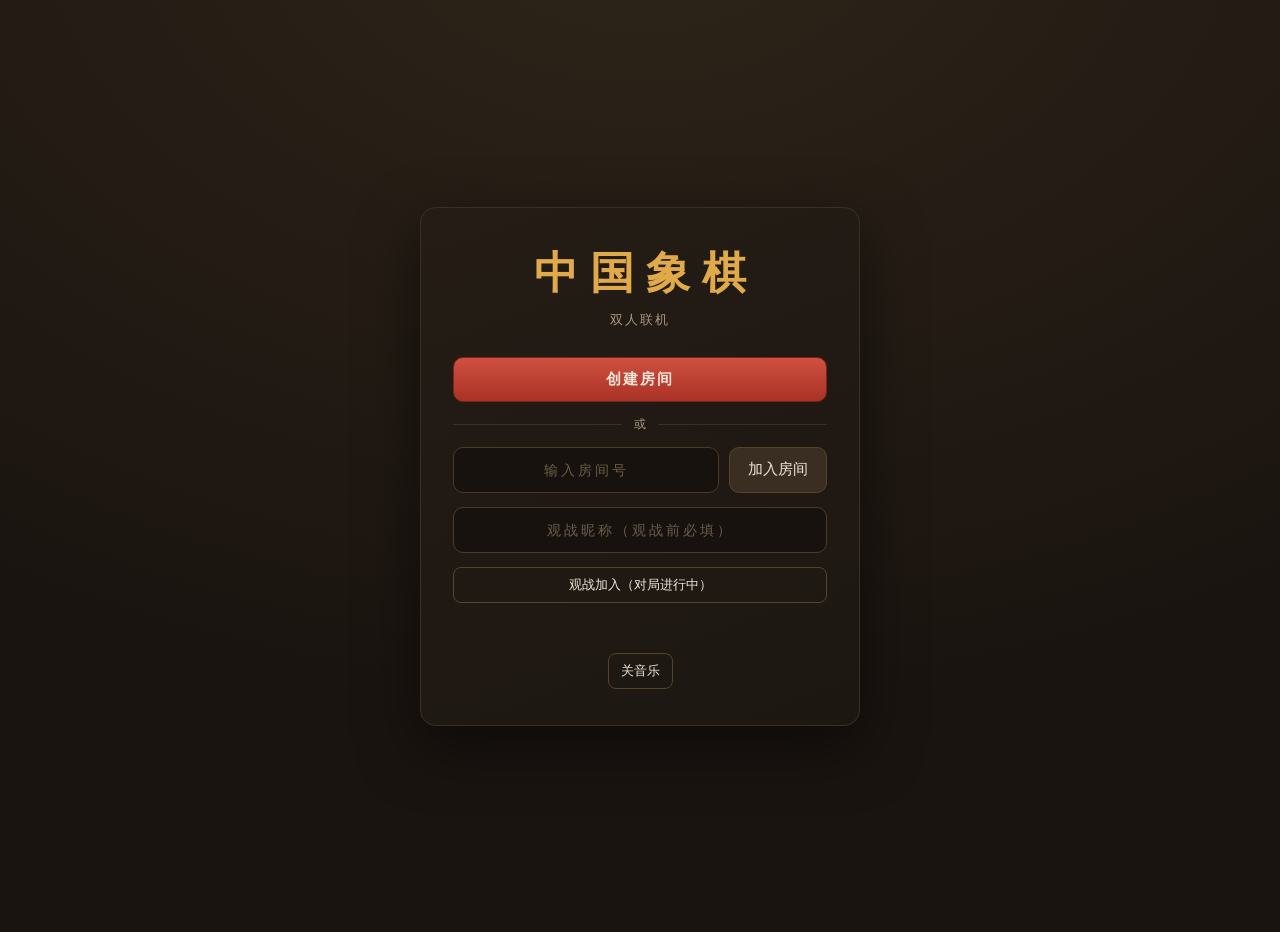
==== index.html @ 40401bee "Add files via upload" ====
<!DOCTYPE html>
<html lang="zh-CN">
<head>
<meta charset="UTF-8">
<meta name="viewport" content="width=device-width, initial-scale=1.0, user-scalable=no">
<title>中国象棋 · 双人联机</title>
<link rel="stylesheet" href="css/style.css">
</head>
<body>

<div id="app">

  <!-- 大厅 -->
  <section id="lobby">
    <div class="lobby-box">
      <h1>中国象棋</h1>
      <p class="sub">双人联机</p>

      <div class="lobby-actions">
        <button id="btnCreate" class="btn primary">创建房间</button>
        <div class="divider"><span>或</span></div>
        <div class="join-row">
          <input id="roomInput" type="text" maxlength="6" placeholder="输入房间号" autocomplete="off">
          <button id="btnJoin" class="btn">加入房间</button>
        </div>
        <div class="join-row">
          <input id="nickInput" type="text" maxlength="12" placeholder="观战昵称（观战前必填）" autocomplete="off">
        </div>
        <button id="btnWatch" class="btn small ghost">观战加入（对局进行中）</button>
      </div>

      <p id="lobbyStatus" class="status"></p>

      <div id="hostPanel" class="hidden">
        <p class="room-label">房间号（发给你的对手）</p>
        <div class="room-code-row">
          <span id="roomCode" class="room-code">------</span>
          <button id="btnCopy" class="btn small">复制</button>
        </div>
        <p class="waiting">等待对手加入…</p>
      </div>
      <div class="lobby-music"><button class="btn small ghost btnBgm">关音乐</button></div>
    </div>
  </section>

  <!-- 对局 -->
  <section id="game" class="hidden">
    <header class="topbar">
      <div class="top-left">
        <span id="roomTag" class="tag">房间 ------</span>
        <span id="connTag" class="tag">连接中…</span>
      </div>
      <div id="turnTag" class="turn-tag">红方走棋</div>
      <div class="top-right">
        <span id="sideTag" class="tag">红方</span>
      </div>
    </header>

    <div class="main">
      <div class="board-col">
        <div id="board" aria-label="棋盘">
          <svg id="boardSvg" xmlns="http://www.w3.org/2000/svg"></svg>
          <div id="marks"></div>
          <div id="pieces"></div>
        </div>


      </div>

      <aside class="panel">
        <div class="panel-block actions">
          <button id="btnUndo" class="btn small">悔棋</button>
          <button id="btnResign" class="btn small danger">认输</button>
          <button id="btnRestart" class="btn small">再来一局</button>
          <button id="btnLeave" class="btn small ghost">退出</button>
          <button class="btn small ghost btnBgm">关音乐</button>
        </div>
        <div id="chatLog" class="panel-block chatlog hidden"></div>
        <div class="panel-block chat">
          <input id="chatInput" type="text" maxlength="40" placeholder="发句话给对面…" autocomplete="off">
          <button id="btnSend" class="btn small primary">发送</button>
        </div>
        <div class="panel-block voice">
          <button id="btnVoice" class="btn">按住说话</button>
          <span id="voiceState"></span>
        </div>
      </aside>
    </div>

    <div id="banner" class="banner hidden"></div>
  </section>

  <!-- 弹窗 -->
  <div id="overlay" class="overlay hidden">
    <div class="modal">
      <h2 id="modalTitle"></h2>
      <p id="modalText"></p>
      <div id="modalBtns" class="modal-btns"></div>
    </div>
  </div>

</div>

<div id="toast" class="toast hidden"></div>

<script src="js/peerjs.min.js"></script>
<script src="js/mqttmini.js"></script>
<script src="js/rules.js"></script>
<script src="js/ui.js"></script>
<script src="js/net.js"></script>
<script src="js/main.js"></script>
</body>
</html>
---- css/style.css ----
:root {
  --bg: #1a1410;
  --bg2: #241c15;
  --wood: #e8c88a;
  --wood-dark: #d8b070;
  --line: #7a5a30;
  --red: #c0392b;
  --red-bright: #e74c3c;
  --black-piece: #2c2c2c;
  --text: #efe6d8;
  --muted: #a89880;
  --panel: #2b211a;
  --accent: #e0a94a;
}

* { box-sizing: border-box; }

html, body {
  margin: 0;
  padding: 0;
  min-height: 100%;
}

body {
  background: radial-gradient(1200px 800px at 50% -10%, #2e2419, var(--bg));
  color: var(--text);
  font-family: "PingFang SC", "Microsoft YaHei", "Noto Sans SC", sans-serif;
  -webkit-tap-highlight-color: transparent;
}

.hidden { display: none !important; }

#app { max-width: 1100px; margin: 0 auto; padding: 16px; }

/* ---------- 大厅 ---------- */
#lobby { min-height: 100vh; display: flex; align-items: center; justify-content: center; }

.lobby-box {
  width: min(440px, 100%);
  background: linear-gradient(160deg, var(--bg2), #1d1712);
  border: 1px solid #3b2f22;
  border-radius: 16px;
  padding: 36px 32px;
  text-align: center;
  box-shadow: 0 20px 60px rgba(0,0,0,.5);
}

.lobby-box h1 {
  margin: 0;
  font-size: 44px;
  letter-spacing: 12px;
  text-indent: 12px;
  color: var(--accent);
  font-family: "STKaiti", "KaiTi", serif;
}

.sub { color: var(--muted); margin: 8px 0 28px; font-size: 13px; letter-spacing: 2px; }

.lobby-actions { display: flex; flex-direction: column; gap: 14px; }
.lobby-music { display: flex; justify-content: center; margin-top: 12px; }

.btn {
  appearance: none;
  border: 1px solid #55432e;
  background: #3a2e22;
  color: var(--text);
  padding: 12px 18px;
  border-radius: 10px;
  font-size: 15px;
  cursor: pointer;
  transition: .15s;
  font-family: inherit;
}
.btn:hover { background: #4a3b2b; border-color: var(--accent); }
.btn:active { transform: translateY(1px); }
.btn:disabled { opacity: .45; cursor: not-allowed; }

.btn.primary {
  background: linear-gradient(180deg, #d0503f, #a93226);
  border-color: #7d241a;
  font-weight: 600;
  letter-spacing: 2px;
}
.btn.primary:hover { background: linear-gradient(180deg, #e05f4d, #b93a2d); }

.btn.small { padding: 8px 12px; font-size: 13px; border-radius: 8px; }
.btn.danger { background: #4a2620; border-color: #74342a; color: #f0b9b0; }
.btn.danger:hover { background: #5c2f27; border-color: var(--red-bright); }
.btn.ghost { background: transparent; }

.divider { display: flex; align-items: center; gap: 12px; color: var(--muted); font-size: 12px; }
.divider::before, .divider::after { content: ""; flex: 1; height: 1px; background: #3b2f22; }

.join-row { display: flex; gap: 10px; }
.join-row input {
  flex: 1;
  min-width: 0;
  background: #17120e;
  border: 1px solid #4a3a28;
  color: var(--accent);
  border-radius: 10px;
  padding: 12px 14px;
  font-size: 18px;
  letter-spacing: 6px;
  text-transform: uppercase;
  text-align: center;
  font-family: "Consolas", monospace;
}
.join-row input:focus { outline: none; border-color: var(--accent); }
.join-row input::placeholder { color: #6b5c48; letter-spacing: 3px; font-size: 14px; }

.status { min-height: 20px; color: var(--accent); font-size: 14px; margin: 18px 0 0; }
.status.error { color: var(--red-bright); }

#hostPanel { margin-top: 18px; padding-top: 18px; border-top: 1px dashed #3b2f22; }
.room-label { color: var(--muted); font-size: 12px; margin: 0 0 8px; }
.room-code-row { display: flex; align-items: center; justify-content: center; gap: 12px; }
.room-code {
  font-family: "Consolas", monospace;
  font-size: 34px;
  letter-spacing: 8px;
  color: var(--accent);
  background: #17120e;
  border: 1px solid #4a3a28;
  padding: 8px 14px;
  border-radius: 10px;
}
.waiting { color: var(--muted); font-size: 13px; margin: 14px 0 0; animation: blink 1.4s infinite; }
@keyframes blink { 0%,100% { opacity: .35 } 50% { opacity: 1 } }

/* ---------- 对局 ---------- */
#game { display: flex; flex-direction: column; min-height: 100vh; padding-bottom: 20px; }

.topbar {
  display: flex;
  align-items: center;
  justify-content: space-between;
  gap: 10px;
  padding: 10px 4px;
  flex-wrap: wrap;
}
.top-left, .top-right { display: flex; gap: 8px; flex-wrap: wrap; }

.tag {
  background: var(--panel);
  border: 1px solid #453529;
  color: var(--muted);
  font-size: 12px;
  padding: 5px 10px;
  border-radius: 999px;
}
.tag.on { color: #9fd39f; border-color: #3f5b3f; }
.tag.off { color: #e79a90; border-color: #6b3a32; }

.turn-tag {
  font-size: 16px;
  font-weight: 600;
  letter-spacing: 2px;
  padding: 6px 18px;
  border-radius: 999px;
  background: var(--panel);
  border: 1px solid #453529;
}
.turn-tag.red { color: var(--red-bright); border-color: #74342a; }
.turn-tag.black { color: #d8d8d8; }
.turn-tag.over { color: var(--accent); border-color: var(--accent); }

.main { display: flex; gap: 20px; align-items: flex-start; justify-content: center; flex: 1; }

.board-col { flex: 0 1 auto; display: flex; flex-direction: column; align-items: center; }

#board {
  position: relative;
  width: min(560px, calc(100vw - 40px), calc((100vh - 200px) * 10 / 11));
  aspect-ratio: 10 / 11;
  background:
    repeating-linear-gradient(97deg, rgba(110,75,30,.10) 0 2px, rgba(255,255,255,.035) 2px 5px, transparent 5px 15px),
    radial-gradient(120% 90% at 30% 10%, #f2d9a6, var(--wood) 55%, var(--wood-dark));
  border-radius: 10px;
  box-shadow:
    0 0 0 9px #5b4426,
    0 0 0 12px #33250f,
    0 0 0 13px rgba(255,220,150,.18),
    0 22px 50px rgba(0,0,0,.6),
    inset 0 0 40px rgba(90,60,25,.35);
  overflow: hidden;
  touch-action: manipulation;
  user-select: none;
}
#board.flash::after {
  content: '';
  position: absolute;
  inset: 0;
  background: radial-gradient(circle at 50% 50%, rgba(231,76,60,.35), rgba(231,76,60,.08) 60%, transparent 75%);
  animation: flashOut .9s ease-out forwards;
  pointer-events: none;
  z-index: 9;
}
@keyframes flashOut { from { opacity: 1; } to { opacity: 0; } }

#boardSvg { position: absolute; inset: 0; width: 100%; height: 100%; pointer-events: none; }

#pieces, #marks { position: absolute; inset: 0; }

.piece {
  position: absolute;
  width: 8.6%;
  aspect-ratio: 1;
  transform: translate(-50%, -50%);
  border-radius: 50%;
  display: flex;
  align-items: center;
  justify-content: center;
  font-family: "STKaiti", "KaiTi", "SimSun", serif;
  font-weight: 700;
  cursor: pointer;
  transition: left .18s ease, top .18s ease, transform .15s ease;
  z-index: 3;
  pointer-events: none;
  background: radial-gradient(circle at 35% 26%, #fff8e7, #f3ddb4 58%, #dcc08a 100%);
  box-shadow:
    0 5px 9px rgba(0,0,0,.55),
    inset 0 2px 4px rgba(255,255,255,.95),
    inset 0 -5px 7px rgba(150,105,55,.45);
  text-shadow: 0 1px 0 rgba(255,255,255,.7);
}

/* 状态环/光晕画在伪元素上（边框+渐变）。
   iOS Safari 会把零模糊的 box-shadow 扩散环 (0 0 0 Npx) 渲染成方框，
   棋子四周出现黑色正方形，故棋子不再使用带 spread 的 box-shadow。 */
.piece::before, .piece::after {
  content: '';
  position: absolute;
  border-radius: 50%;
  pointer-events: none;
}
.piece::after {
  inset: -3px;
  border: 3px solid transparent;
  transition: border-color .15s ease;
}
.piece::before {
  inset: -7px;
  border: 4px solid transparent;
  background:
    radial-gradient(closest-side, transparent 78%, rgba(0, 0, 0, .42) 90%, transparent 100%),
    radial-gradient(closest-side, transparent 76%, var(--piece-glow, transparent) 88%, transparent 100%);
}

.piece.r { border: 2px solid var(--red); color: var(--red); }
.piece.b { border: 2px solid #2f3733; color: var(--black-piece); }
.piece.sel {
  z-index: 5;
  transform: translate(-50%, -50%) scale(1.1);
  --piece-glow: rgba(245, 195, 86, .6);
}
.piece.sel::after { border-color: var(--accent); }
.piece.moving { animation: hop .3s ease-out; }
@keyframes hop {
  0%   { transform: translate(-50%, -50%) scale(1); }
  40%  { transform: translate(-50%, -50%) scale(1.22) translateY(-7%); }
  100% { transform: translate(-50%, -50%) scale(1); }
}
.piece.dying {
  animation: die .3s ease-in forwards;
  pointer-events: none;
  z-index: 6;
}
@keyframes die {
  to { transform: translate(-50%, -50%) scale(.15) rotate(40deg); opacity: 0; }
}
.piece.check::after {
  border-color: var(--red-bright);
  animation: checkPulse .9s ease-in-out infinite;
}
@keyframes checkPulse {
  0%, 100% { transform: scale(1); }
  50% { transform: scale(1.22); }
}

/* 无根被攻：我方=红环(危险)，对方=绿环(可白吃)
   用伪元素边框而非 box-shadow —— outline 不随圆角、扩散环在 iOS Safari 上会变方框 */
.piece.danger {
  --piece-glow: rgba(255, 59, 48, .55);
}
.piece.danger::after {
  border-color: #ff3b30;
  animation: dangPulse 1.2s ease-in-out infinite;
}
@keyframes dangPulse {
  0%, 100% { transform: scale(1); }
  50% { transform: scale(1.16); }
}
.piece.prey {
  --piece-glow: rgba(46, 204, 113, .55);
}
.piece.prey::after { border-color: #2ecc71; }

/* 选中(金环) + 无根(红/绿环) 同时存在时合并显示 */
.piece.sel.danger {
  --piece-glow: rgba(255, 59, 48, .5);
}
.piece.sel.danger::after {
  border-color: var(--accent);
  animation: none;
}
.piece.sel.danger::before { border-color: #ff3b30; }
.piece.sel.prey {
  --piece-glow: rgba(46, 204, 113, .5);
}
.piece.sel.prey::after {
  border-color: var(--accent);
  animation: none;
}
.piece.sel.prey::before { border-color: #2ecc71; }

.mark {
  position: absolute;
  transform: translate(-50%, -50%);
  pointer-events: none;
  z-index: 4;
}

.mark.square {
  width: 9.2%;
  aspect-ratio: 1;
  border: 3px solid rgba(200, 50, 40, .75);
  border-radius: 6px;
  background: transparent;
}
.mark.last {
  width: 8.6%;
  aspect-ratio: 1;
  border-radius: 50%;
  background: rgba(224, 169, 74, .3);
  border: 2px dashed rgba(150, 105, 30, .85);
}
/* 吃子爆裂光效 */
.mark.burst {
  width: 8.6%;
  aspect-ratio: 1;
  border-radius: 50%;
  background: radial-gradient(circle, rgba(255,238,180,.95), rgba(255,150,50,.55) 55%, transparent 72%);
  animation: burst .45s ease-out forwards;
}
@keyframes burst {
  from { transform: translate(-50%,-50%) scale(.35); opacity: 1; }
  to   { transform: translate(-50%,-50%) scale(1.8); opacity: 0; }
}

/* 将军书法特效 */
.check-fx {
  position: absolute;
  inset: 0;
  display: flex;
  align-items: center;
  justify-content: center;
  pointer-events: none;
  z-index: 10;
}
.check-fx span {
  font-family: "STKaiti", "KaiTi", "SimSun", serif;
  font-size: 4.6em;
  font-weight: 900;
  letter-spacing: .12em;
  color: #c3271b;
  -webkit-text-stroke: 1px #7e1a10;
  text-shadow: 0 0 22px rgba(231,76,60,.75), 0 4px 10px rgba(0,0,0,.5);
  animation: checkZoom .95s ease forwards;
}
@keyframes checkZoom {
  0%   { transform: scale(.35); opacity: 0; }
  22%  { transform: scale(1.18); opacity: 1; }
  70%  { transform: scale(1.05); opacity: 1; }
  100% { transform: scale(1.35); opacity: 0; }
}
/* 绝杀结算大字（金色） */
.check-fx span {
  white-space: nowrap;
}
.check-fx.finish span {
  color: #ffcf4d;
  -webkit-text-stroke: 1px #8a5a00;
  text-shadow: 0 0 26px rgba(255,196,60,.85), 0 4px 12px rgba(0,0,0,.6);
  animation: finishZoom 1.5s ease forwards;
}
.check-fx.finish.long span {
  font-size: 3.4em;
}
@keyframes finishZoom {
  0%   { transform: scale(.3) rotate(-6deg); opacity: 0; }
  18%  { transform: scale(1.22) rotate(2deg); opacity: 1; }
  75%  { transform: scale(1.06) rotate(0deg); opacity: 1; }
  100% { transform: scale(1.4); opacity: 0; }
}

/* ---------- 侧面板 ---------- */
.panel {
  width: 250px;
  display: flex;
  flex-direction: column;
  gap: 12px;
  min-height: 420px;
  max-height: min(560px, calc(100vh - 160px));
}

.panel-block {
  background: var(--panel);
  border: 1px solid #453529;
  border-radius: 12px;
  padding: 12px 14px;
}

.actions { display: flex; flex-wrap: wrap; gap: 8px; }

/* 聊天打字框 */
.chat { display: flex; gap: 8px; align-items: center; }
.chat input {
  flex: 1;
  min-width: 0;
  background: #17120e;
  border: 1px solid #4a3a28;
  color: var(--accent);
  border-radius: 10px;
  padding: 9px 10px;
  font-size: 14px;
}
.chat input:focus { outline: none; border-color: var(--accent); }
.chat input::placeholder { color: #6b5c48; letter-spacing: 1px; font-size: 13px; }
.chat .btn { flex-shrink: 0; }

/* 按住说话（语音消息）：占满整行的长按钮，状态行只在录音/发送时出现 */
.voice { display: flex; flex-direction: column; gap: 6px; }
.voice .btn { width: 100%; }
.voice span { color: var(--muted); font-size: 13px; text-align: center; }
.voice span:empty { display: none; }
.voice .btn:disabled { opacity: .45; cursor: default; }
#btnVoice {
  touch-action: none;
  user-select: none;
  -webkit-user-select: none;
  -webkit-touch-callout: none;
}
#btnVoice.rec {
  background: var(--red-bright);
  border-color: var(--red-bright);
  color: #fff;
}

/* 聊天记录（文字 + 语音消息） */
.chatlog {
  display: flex;
  flex-direction: column;
  gap: 6px;
  max-height: 180px;
  overflow-y: auto;
}
.msg {
  display: flex;
  gap: 6px;
  align-items: baseline;
  font-size: 13px;
  line-height: 1.5;
  word-break: break-all;
}
.msg .from { color: var(--muted); flex-shrink: 0; }
.msg .txt { color: var(--accent); }
.ts { margin-left: auto; color: #6b5c48; font-size: 11px; flex-shrink: 0; }

.vmsg {
  display: flex;
  gap: 10px;
  align-items: center;
  background: var(--panel);
  border: 1px solid #453529;
  border-radius: 12px;
  padding: 8px 12px;
}
.vmsg-play {
  width: 34px;
  height: 34px;
  border: none;
  border-radius: 50%;
  background: var(--accent);
  color: #17120e;
  font-size: 14px;
  cursor: pointer;
}
.vmsg-dur { color: var(--muted); font-size: 13px; }
.vmsg-st { color: var(--red-bright); font-size: 12px; }

.banner {
  position: fixed;
  left: 50%;
  bottom: 24px;
  transform: translateX(-50%);
  background: #4a2620;
  border: 1px solid var(--red-bright);
  color: #ffd9d3;
  padding: 10px 20px;
  border-radius: 10px;
  font-size: 14px;
  z-index: 50;
  box-shadow: 0 8px 24px rgba(0,0,0,.5);
}

/* ---------- 弹窗 / 提示 ---------- */
.overlay {
  position: fixed;
  inset: 0;
  background: rgba(10, 7, 5, .72);
  display: flex;
  align-items: center;
  justify-content: center;
  z-index: 100;
  backdrop-filter: blur(3px);
}

.modal {
  width: min(380px, calc(100vw - 40px));
  background: linear-gradient(160deg, var(--bg2), #1d1712);
  border: 1px solid #4a3a28;
  border-radius: 16px;
  padding: 26px 24px;
  text-align: center;
  box-shadow: 0 24px 70px rgba(0,0,0,.6);
  animation: pop .18s ease;
}
@keyframes pop { from { transform: scale(.94); opacity: 0 } to { transform: scale(1); opacity: 1 } }

.modal h2 { margin: 0 0 10px; font-size: 22px; color: var(--accent); letter-spacing: 2px; }
.modal p { margin: 0 0 20px; color: var(--text); font-size: 15px; line-height: 1.6; white-space: pre-line; }
.modal-btns { display: flex; gap: 10px; justify-content: center; flex-wrap: wrap; }
.modal-btns .btn { min-width: 110px; }

.toast {
  position: fixed;
  top: 24px;
  left: 50%;
  transform: translateX(-50%);
  background: rgba(20, 15, 10, .95);
  border: 1px solid var(--accent);
  color: var(--accent);
  padding: 10px 22px;
  border-radius: 999px;
  font-size: 14px;
  z-index: 200;
  box-shadow: 0 8px 24px rgba(0,0,0,.5);
}

/* ---------- 响应式 ---------- */
@media (max-width: 860px) {
  .main { flex-direction: column; align-items: center; }
  .panel { width: min(560px, calc(100vw - 40px)); max-height: none; min-height: 0; }
  #board { width: min(560px, calc(100vw - 32px)); }
}
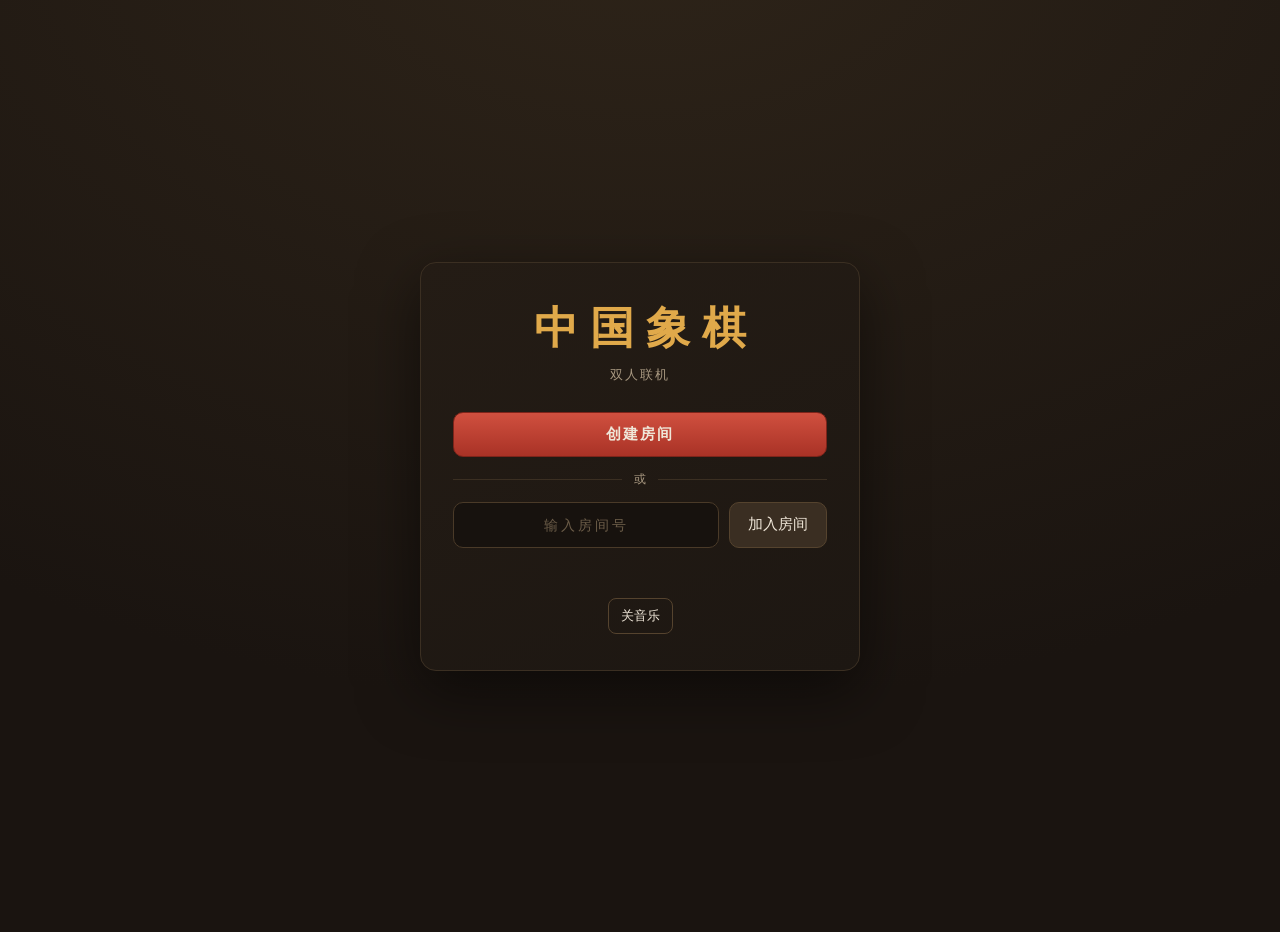
==== commit 1278bb5a: "Add files via upload" ====
--- a/index.html
+++ b/index.html
@@ -23,10 +23,13 @@
           <input id="roomInput" type="text" maxlength="6" placeholder="输入房间号" autocomplete="off">
           <button id="btnJoin" class="btn">加入房间</button>
         </div>
-        <div class="join-row">
-          <input id="nickInput" type="text" maxlength="12" placeholder="观战昵称（观战前必填）" autocomplete="off">
+        <div class="join-row hidden" id="roleRow">
+          <button id="btnAsPlayer" class="btn">加入对战</button>
+          <button id="btnAsWatch" class="btn ghost">观战</button>
         </div>
-        <button id="btnWatch" class="btn small ghost">观战加入（对局进行中）</button>
+        <div class="join-row hidden" id="nickRow">
+          <input id="nickInput" type="text" maxlength="12" placeholder="观战昵称（进房前必填）" autocomplete="off">
+        </div>
       </div>
 
       <p id="lobbyStatus" class="status"></p>
--- a/css/style.css
+++ b/css/style.css
@@ -465,6 +465,8 @@
 }
 .msg .from { color: var(--muted); flex-shrink: 0; }
 .msg .txt { color: var(--accent); }
+.msg.sys { justify-content: center; }
+.msg.sys .sys { color: var(--muted); font-size: 12px; }
 .ts { margin-left: auto; color: #6b5c48; font-size: 11px; flex-shrink: 0; }
 
 .vmsg {
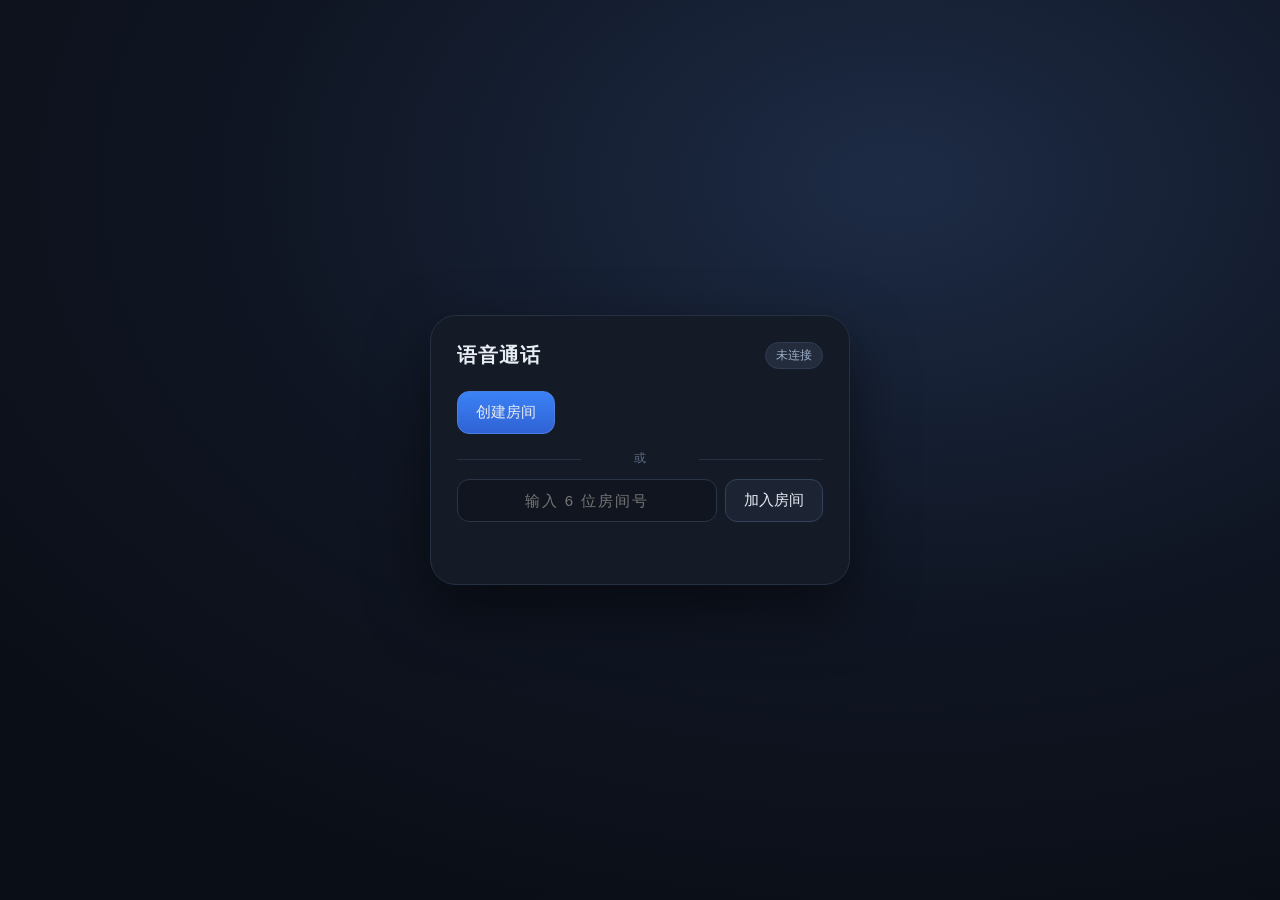
==== commit 7db368bd: "Add files via upload" ====
--- a/index.html
+++ b/index.html
@@ -3,114 +3,96 @@
 <head>
 <meta charset="UTF-8">
 <meta name="viewport" content="width=device-width, initial-scale=1.0, user-scalable=no">
-<title>中国象棋 · 双人联机</title>
+<title>语音通话</title>
 <link rel="stylesheet" href="css/style.css">
 </head>
 <body>
 
-<div id="app">
+<div class="phone">
+  <header>
+    <h1>语音通话</h1>
+    <span id="linkTag" class="tag">未连接</span>
+  </header>
 
-  <!-- 大厅 -->
-  <section id="lobby">
-    <div class="lobby-box">
-      <h1>中国象棋</h1>
-      <p class="sub">双人联机</p>
+  <!-- 大厅：创建/加入房间 -->
+  <section id="lobbyCard">
+    <button id="btnCreate" class="btn primary">创建房间</button>
+    <div class="divider"><span>或</span></div>
+    <div class="join-row">
+      <input id="roomInput" type="text" maxlength="6" placeholder="输入 6 位房间号" autocomplete="off">
+      <button id="btnJoin" class="btn">加入房间</button>
+    </div>
 
-      <div class="lobby-actions">
-        <button id="btnCreate" class="btn primary">创建房间</button>
-        <div class="divider"><span>或</span></div>
-        <div class="join-row">
-          <input id="roomInput" type="text" maxlength="6" placeholder="输入房间号" autocomplete="off">
-          <button id="btnJoin" class="btn">加入房间</button>
-        </div>
-        <div class="join-row hidden" id="roleRow">
-          <button id="btnAsPlayer" class="btn">加入对战</button>
-          <button id="btnAsWatch" class="btn ghost">观战</button>
-        </div>
-        <div class="join-row hidden" id="nickRow">
-          <input id="nickInput" type="text" maxlength="12" placeholder="观战昵称（进房前必填）" autocomplete="off">
-        </div>
+    <div id="hostPanel" class="hidden">
+      <p class="label">房间号（发给对方）</p>
+      <div class="code-row">
+        <span id="roomCode" class="room-code">------</span>
+        <button id="btnCopy" class="btn small">复制</button>
       </div>
+      <p class="waiting">等待对方加入…</p>
+    </div>
 
-      <p id="lobbyStatus" class="status"></p>
-
-      <div id="hostPanel" class="hidden">
-        <p class="room-label">房间号（发给你的对手）</p>
-        <div class="room-code-row">
-          <span id="roomCode" class="room-code">------</span>
-          <button id="btnCopy" class="btn small">复制</button>
-        </div>
-        <p class="waiting">等待对手加入…</p>
-      </div>
-      <div class="lobby-music"><button class="btn small ghost btnBgm">关音乐</button></div>
-    </div>
+    <p id="status" class="status"></p>
   </section>
 
-  <!-- 对局 -->
-  <section id="game" class="hidden">
-    <header class="topbar">
-      <div class="top-left">
-        <span id="roomTag" class="tag">房间 ------</span>
-        <span id="connTag" class="tag">连接中…</span>
+  <!-- 对方 / 拨打 -->
+  <section id="peerCard" class="hidden">
+    <div class="peer-row">
+      <div class="avatar" aria-hidden="true"><span></span></div>
+      <div class="peer-info">
+        <div id="peerState">对方未加入</div>
+        <div id="netHint" class="hint">连接建立中…</div>
       </div>
-      <div id="turnTag" class="turn-tag">红方走棋</div>
-      <div class="top-right">
-        <span id="sideTag" class="tag">红方</span>
-      </div>
-    </header>
-
-    <div class="main">
-      <div class="board-col">
-        <div id="board" aria-label="棋盘">
-          <svg id="boardSvg" xmlns="http://www.w3.org/2000/svg"></svg>
-          <div id="marks"></div>
-          <div id="pieces"></div>
-        </div>
-
-
-      </div>
-
-      <aside class="panel">
-        <div class="panel-block actions">
-          <button id="btnUndo" class="btn small">悔棋</button>
-          <button id="btnResign" class="btn small danger">认输</button>
-          <button id="btnRestart" class="btn small">再来一局</button>
-          <button id="btnLeave" class="btn small ghost">退出</button>
-          <button class="btn small ghost btnBgm">关音乐</button>
-        </div>
-        <div id="chatLog" class="panel-block chatlog hidden"></div>
-        <div class="panel-block chat">
-          <input id="chatInput" type="text" maxlength="40" placeholder="发句话给对面…" autocomplete="off">
-          <button id="btnSend" class="btn small primary">发送</button>
-        </div>
-        <div class="panel-block voice">
-          <button id="btnVoice" class="btn">按住说话</button>
-          <span id="voiceState"></span>
-        </div>
-      </aside>
     </div>
-
-    <div id="banner" class="banner hidden"></div>
+    <button id="btnCall" class="btn primary big" disabled>拨打</button>
   </section>
 
-  <!-- 弹窗 -->
-  <div id="overlay" class="overlay hidden">
-    <div class="modal">
-      <h2 id="modalTitle"></h2>
-      <p id="modalText"></p>
-      <div id="modalBtns" class="modal-btns"></div>
+  <!-- 通话中 -->
+  <section id="callCard" class="hidden">
+    <div id="callTimer" class="timer">00:00</div>
+    <div id="callPeer" class="hint">通话中</div>
+    <div class="btn-row">
+      <button id="btnMute" class="btn">静音</button>
+      <button id="btnHangup" class="btn danger">挂断</button>
+    </div>
+    <div id="callStats" class="stats"></div>
+  </section>
+
+  <!-- 来电 -->
+  <div id="incoming" class="overlay hidden">
+    <div class="ov-card">
+      <p class="ov-title">来电…</p>
+      <p class="hint" id="incomingPeer">对方邀请通话</p>
+      <div class="btn-row">
+        <button id="btnAnswer" class="btn primary">接听</button>
+        <button id="btnReject" class="btn danger">拒绝</button>
+      </div>
     </div>
   </div>
 
+  <!-- 拨号中 -->
+  <div id="dialing" class="overlay hidden">
+    <div class="ov-card">
+      <p class="ov-title">正在呼叫…</p>
+      <p class="hint">等待对方接听</p>
+      <div class="btn-row">
+        <button id="btnCancelCall" class="btn danger">取消</button>
+      </div>
+    </div>
+  </div>
+
+  <div id="banner" class="banner hidden"></div>
+  <div id="toast" class="toast hidden"></div>
 </div>
 
-<div id="toast" class="toast hidden"></div>
-
-<script src="js/peerjs.min.js"></script>
+<script>
+/* 测试钩子：?deadrtc=1 时先注入「P2P 全灭」桩，迫使走 broker 中继 */
+if (/[?&]deadrtc=1/.test(location.search)) {
+  document.write('<script src="js/deadrtc.js"><\/script>');
+}
+</script>
 <script src="js/mqttmini.js"></script>
-<script src="js/rules.js"></script>
-<script src="js/ui.js"></script>
 <script src="js/net.js"></script>
-<script src="js/main.js"></script>
+<script src="js/voice.js"></script>
 </body>
 </html>
--- a/css/style.css
+++ b/css/style.css
@@ -1,558 +1,106 @@
-:root {
-  --bg: #1a1410;
-  --bg2: #241c15;
-  --wood: #e8c88a;
-  --wood-dark: #d8b070;
-  --line: #7a5a30;
-  --red: #c0392b;
-  --red-bright: #e74c3c;
-  --black-piece: #2c2c2c;
-  --text: #efe6d8;
-  --muted: #a89880;
-  --panel: #2b211a;
-  --accent: #e0a94a;
+* { box-sizing: border-box; margin: 0; padding: 0; }
+html, body { height: 100%; }
+body {
+  font-family: "PingFang SC", "Microsoft YaHei", system-ui, sans-serif;
+  background: radial-gradient(1200px 800px at 70% 20%, #1d2b45 0%, #0f1522 55%, #0a0e16 100%);
+  color: #e8ecf3;
+  display: flex; align-items: center; justify-content: center;
+  min-height: 100%;
+}
+.phone {
+  position: relative;
+  width: min(420px, 94vw);
+  background: #141a26;
+  border: 1px solid #263043;
+  border-radius: 26px;
+  padding: 26px 26px 30px;
+  box-shadow: 0 24px 60px rgba(0, 0, 0, .5);
+}
+header { display: flex; align-items: center; justify-content: space-between; margin-bottom: 22px; }
+h1 { font-size: 20px; font-weight: 600; letter-spacing: 1px; }
+.tag {
+  font-size: 12px; padding: 4px 10px; border-radius: 999px;
+  background: #232c3d; color: #9fb0c8; border: 1px solid #303c53;
+}
+.tag.on { color: #7fe0a8; border-color: #2f6b4a; background: #173226; }
+.tag.relay { color: #f2c14e; border-color: #6b5a2f; background: #322a17; }
+.tag.off { color: #ff8f8f; border-color: #6b2f2f; background: #321717; }
+
+.hidden { display: none !important; }
+.status { margin-top: 14px; font-size: 13px; color: #9fb0c8; min-height: 18px; text-align: center; }
+.status.err { color: #ff8f8f; }
+.hint { font-size: 12px; color: #7e8da6; margin-top: 2px; }
+.label { font-size: 12px; color: #7e8da6; margin-top: 18px; }
+.waiting { font-size: 13px; color: #9fb0c8; text-align: center; margin-top: 10px; animation: blink 1.6s infinite; }
+@keyframes blink { 50% { opacity: .35; } }
+
+.btn {
+  appearance: none; border: 1px solid #34415a; background: #1c2434; color: #e8ecf3;
+  font-size: 15px; padding: 11px 18px; border-radius: 12px; cursor: pointer;
+  transition: filter .12s, transform .05s;
+}
+.btn:hover { filter: brightness(1.15); }
+.btn:active { transform: scale(.98); }
+.btn:disabled { opacity: .4; cursor: not-allowed; filter: none; }
+.btn.primary { background: linear-gradient(180deg, #3b82f6, #2f62d4); border-color: #4a7fe0; }
+.btn.danger { background: linear-gradient(180deg, #e05252, #c23a3a); border-color: #e06a6a; }
+.btn.small { font-size: 13px; padding: 7px 12px; border-radius: 9px; }
+.btn.big { width: 100%; font-size: 17px; padding: 14px; border-radius: 14px; margin-top: 18px; }
+.btn-row { display: flex; gap: 12px; justify-content: center; margin-top: 16px; }
+.btn-row .btn { flex: 1; max-width: 150px; }
+
+.divider { text-align: center; margin: 16px 0 12px; position: relative; color: #5d6c85; font-size: 12px; }
+.divider::before, .divider::after {
+  content: ""; position: absolute; top: 50%; width: 34%; height: 1px; background: #263043;
+}
+.divider::before { left: 0; } .divider::after { right: 0; }
+
+.join-row { display: flex; gap: 8px; }
+.join-row input {
+  flex: 1; min-width: 0; background: #10151f; border: 1px solid #2a3548; color: #e8ecf3;
+  border-radius: 12px; padding: 11px 14px; font-size: 15px; letter-spacing: 2px; text-align: center;
+}
+.join-row input:focus { outline: none; border-color: #3b82f6; }
+
+.code-row { display: flex; align-items: center; gap: 10px; margin-top: 6px; }
+.room-code {
+  flex: 1; text-align: center; font-size: 30px; letter-spacing: 8px; font-weight: 700;
+  background: #10151f; border: 1px dashed #34415a; border-radius: 12px; padding: 12px 0;
+  color: #f2c14e; font-family: "SF Mono", Consolas, monospace;
 }
 
-* { box-sizing: border-box; }
+.peer-row { display: flex; align-items: center; gap: 14px; padding: 6px 2px; }
+.avatar {
+  width: 52px; height: 52px; border-radius: 50%; flex: none;
+  background: linear-gradient(135deg, #2b3856, #1b2434);
+  border: 1px solid #34415a; display: flex; align-items: center; justify-content: center;
+}
+.avatar span { width: 18px; height: 18px; border-radius: 50%; background: #56688a; }
+.avatar.live span { background: #7fe0a8; box-shadow: 0 0 10px rgba(127, 224, 168, .8); }
+.peer-info { flex: 1; }
+#peerState { font-size: 16px; font-weight: 600; }
 
-html, body {
-  margin: 0;
-  padding: 0;
-  min-height: 100%;
+.timer {
+  font-size: 44px; font-weight: 300; text-align: center; letter-spacing: 3px;
+  font-family: "SF Mono", Consolas, monospace; margin-top: 6px;
 }
+.stats { font-size: 11px; color: #67748c; text-align: center; margin-top: 14px; min-height: 14px; font-family: Consolas, monospace; }
 
-body {
-  background: radial-gradient(1200px 800px at 50% -10%, #2e2419, var(--bg));
-  color: var(--text);
-  font-family: "PingFang SC", "Microsoft YaHei", "Noto Sans SC", sans-serif;
-  -webkit-tap-highlight-color: transparent;
+.overlay {
+  position: absolute; inset: 0; background: rgba(8, 11, 17, .88); z-index: 30;
+  display: flex; align-items: center; justify-content: center; border-radius: 26px;
 }
-
-.hidden { display: none !important; }
-
-#app { max-width: 1100px; margin: 0 auto; padding: 16px; }
-
-/* ---------- 大厅 ---------- */
-#lobby { min-height: 100vh; display: flex; align-items: center; justify-content: center; }
-
-.lobby-box {
-  width: min(440px, 100%);
-  background: linear-gradient(160deg, var(--bg2), #1d1712);
-  border: 1px solid #3b2f22;
-  border-radius: 16px;
-  padding: 36px 32px;
-  text-align: center;
-  box-shadow: 0 20px 60px rgba(0,0,0,.5);
-}
-
-.lobby-box h1 {
-  margin: 0;
-  font-size: 44px;
-  letter-spacing: 12px;
-  text-indent: 12px;
-  color: var(--accent);
-  font-family: "STKaiti", "KaiTi", serif;
-}
-
-.sub { color: var(--muted); margin: 8px 0 28px; font-size: 13px; letter-spacing: 2px; }
-
-.lobby-actions { display: flex; flex-direction: column; gap: 14px; }
-.lobby-music { display: flex; justify-content: center; margin-top: 12px; }
-
-.btn {
-  appearance: none;
-  border: 1px solid #55432e;
-  background: #3a2e22;
-  color: var(--text);
-  padding: 12px 18px;
-  border-radius: 10px;
-  font-size: 15px;
-  cursor: pointer;
-  transition: .15s;
-  font-family: inherit;
-}
-.btn:hover { background: #4a3b2b; border-color: var(--accent); }
-.btn:active { transform: translateY(1px); }
-.btn:disabled { opacity: .45; cursor: not-allowed; }
-
-.btn.primary {
-  background: linear-gradient(180deg, #d0503f, #a93226);
-  border-color: #7d241a;
-  font-weight: 600;
-  letter-spacing: 2px;
-}
-.btn.primary:hover { background: linear-gradient(180deg, #e05f4d, #b93a2d); }
-
-.btn.small { padding: 8px 12px; font-size: 13px; border-radius: 8px; }
-.btn.danger { background: #4a2620; border-color: #74342a; color: #f0b9b0; }
-.btn.danger:hover { background: #5c2f27; border-color: var(--red-bright); }
-.btn.ghost { background: transparent; }
-
-.divider { display: flex; align-items: center; gap: 12px; color: var(--muted); font-size: 12px; }
-.divider::before, .divider::after { content: ""; flex: 1; height: 1px; background: #3b2f22; }
-
-.join-row { display: flex; gap: 10px; }
-.join-row input {
-  flex: 1;
-  min-width: 0;
-  background: #17120e;
-  border: 1px solid #4a3a28;
-  color: var(--accent);
-  border-radius: 10px;
-  padding: 12px 14px;
-  font-size: 18px;
-  letter-spacing: 6px;
-  text-transform: uppercase;
-  text-align: center;
-  font-family: "Consolas", monospace;
-}
-.join-row input:focus { outline: none; border-color: var(--accent); }
-.join-row input::placeholder { color: #6b5c48; letter-spacing: 3px; font-size: 14px; }
-
-.status { min-height: 20px; color: var(--accent); font-size: 14px; margin: 18px 0 0; }
-.status.error { color: var(--red-bright); }
-
-#hostPanel { margin-top: 18px; padding-top: 18px; border-top: 1px dashed #3b2f22; }
-.room-label { color: var(--muted); font-size: 12px; margin: 0 0 8px; }
-.room-code-row { display: flex; align-items: center; justify-content: center; gap: 12px; }
-.room-code {
-  font-family: "Consolas", monospace;
-  font-size: 34px;
-  letter-spacing: 8px;
-  color: var(--accent);
-  background: #17120e;
-  border: 1px solid #4a3a28;
-  padding: 8px 14px;
-  border-radius: 10px;
-}
-.waiting { color: var(--muted); font-size: 13px; margin: 14px 0 0; animation: blink 1.4s infinite; }
-@keyframes blink { 0%,100% { opacity: .35 } 50% { opacity: 1 } }
-
-/* ---------- 对局 ---------- */
-#game { display: flex; flex-direction: column; min-height: 100vh; padding-bottom: 20px; }
-
-.topbar {
-  display: flex;
-  align-items: center;
-  justify-content: space-between;
-  gap: 10px;
-  padding: 10px 4px;
-  flex-wrap: wrap;
-}
-.top-left, .top-right { display: flex; gap: 8px; flex-wrap: wrap; }
-
-.tag {
-  background: var(--panel);
-  border: 1px solid #453529;
-  color: var(--muted);
-  font-size: 12px;
-  padding: 5px 10px;
-  border-radius: 999px;
-}
-.tag.on { color: #9fd39f; border-color: #3f5b3f; }
-.tag.off { color: #e79a90; border-color: #6b3a32; }
-
-.turn-tag {
-  font-size: 16px;
-  font-weight: 600;
-  letter-spacing: 2px;
-  padding: 6px 18px;
-  border-radius: 999px;
-  background: var(--panel);
-  border: 1px solid #453529;
-}
-.turn-tag.red { color: var(--red-bright); border-color: #74342a; }
-.turn-tag.black { color: #d8d8d8; }
-.turn-tag.over { color: var(--accent); border-color: var(--accent); }
-
-.main { display: flex; gap: 20px; align-items: flex-start; justify-content: center; flex: 1; }
-
-.board-col { flex: 0 1 auto; display: flex; flex-direction: column; align-items: center; }
-
-#board {
-  position: relative;
-  width: min(560px, calc(100vw - 40px), calc((100vh - 200px) * 10 / 11));
-  aspect-ratio: 10 / 11;
-  background:
-    repeating-linear-gradient(97deg, rgba(110,75,30,.10) 0 2px, rgba(255,255,255,.035) 2px 5px, transparent 5px 15px),
-    radial-gradient(120% 90% at 30% 10%, #f2d9a6, var(--wood) 55%, var(--wood-dark));
-  border-radius: 10px;
-  box-shadow:
-    0 0 0 9px #5b4426,
-    0 0 0 12px #33250f,
-    0 0 0 13px rgba(255,220,150,.18),
-    0 22px 50px rgba(0,0,0,.6),
-    inset 0 0 40px rgba(90,60,25,.35);
-  overflow: hidden;
-  touch-action: manipulation;
-  user-select: none;
-}
-#board.flash::after {
-  content: '';
-  position: absolute;
-  inset: 0;
-  background: radial-gradient(circle at 50% 50%, rgba(231,76,60,.35), rgba(231,76,60,.08) 60%, transparent 75%);
-  animation: flashOut .9s ease-out forwards;
-  pointer-events: none;
-  z-index: 9;
-}
-@keyframes flashOut { from { opacity: 1; } to { opacity: 0; } }
-
-#boardSvg { position: absolute; inset: 0; width: 100%; height: 100%; pointer-events: none; }
-
-#pieces, #marks { position: absolute; inset: 0; }
-
-.piece {
-  position: absolute;
-  width: 8.6%;
-  aspect-ratio: 1;
-  transform: translate(-50%, -50%);
-  border-radius: 50%;
-  display: flex;
-  align-items: center;
-  justify-content: center;
-  font-family: "STKaiti", "KaiTi", "SimSun", serif;
-  font-weight: 700;
-  cursor: pointer;
-  transition: left .18s ease, top .18s ease, transform .15s ease;
-  z-index: 3;
-  pointer-events: none;
-  background: radial-gradient(circle at 35% 26%, #fff8e7, #f3ddb4 58%, #dcc08a 100%);
-  box-shadow:
-    0 5px 9px rgba(0,0,0,.55),
-    inset 0 2px 4px rgba(255,255,255,.95),
-    inset 0 -5px 7px rgba(150,105,55,.45);
-  text-shadow: 0 1px 0 rgba(255,255,255,.7);
-}
-
-/* 状态环/光晕画在伪元素上（边框+渐变）。
-   iOS Safari 会把零模糊的 box-shadow 扩散环 (0 0 0 Npx) 渲染成方框，
-   棋子四周出现黑色正方形，故棋子不再使用带 spread 的 box-shadow。 */
-.piece::before, .piece::after {
-  content: '';
-  position: absolute;
-  border-radius: 50%;
-  pointer-events: none;
-}
-.piece::after {
-  inset: -3px;
-  border: 3px solid transparent;
-  transition: border-color .15s ease;
-}
-.piece::before {
-  inset: -7px;
-  border: 4px solid transparent;
-  background:
-    radial-gradient(closest-side, transparent 78%, rgba(0, 0, 0, .42) 90%, transparent 100%),
-    radial-gradient(closest-side, transparent 76%, var(--piece-glow, transparent) 88%, transparent 100%);
-}
-
-.piece.r { border: 2px solid var(--red); color: var(--red); }
-.piece.b { border: 2px solid #2f3733; color: var(--black-piece); }
-.piece.sel {
-  z-index: 5;
-  transform: translate(-50%, -50%) scale(1.1);
-  --piece-glow: rgba(245, 195, 86, .6);
-}
-.piece.sel::after { border-color: var(--accent); }
-.piece.moving { animation: hop .3s ease-out; }
-@keyframes hop {
-  0%   { transform: translate(-50%, -50%) scale(1); }
-  40%  { transform: translate(-50%, -50%) scale(1.22) translateY(-7%); }
-  100% { transform: translate(-50%, -50%) scale(1); }
-}
-.piece.dying {
-  animation: die .3s ease-in forwards;
-  pointer-events: none;
-  z-index: 6;
-}
-@keyframes die {
-  to { transform: translate(-50%, -50%) scale(.15) rotate(40deg); opacity: 0; }
-}
-.piece.check::after {
-  border-color: var(--red-bright);
-  animation: checkPulse .9s ease-in-out infinite;
-}
-@keyframes checkPulse {
-  0%, 100% { transform: scale(1); }
-  50% { transform: scale(1.22); }
-}
-
-/* 无根被攻：我方=红环(危险)，对方=绿环(可白吃)
-   用伪元素边框而非 box-shadow —— outline 不随圆角、扩散环在 iOS Safari 上会变方框 */
-.piece.danger {
-  --piece-glow: rgba(255, 59, 48, .55);
-}
-.piece.danger::after {
-  border-color: #ff3b30;
-  animation: dangPulse 1.2s ease-in-out infinite;
-}
-@keyframes dangPulse {
-  0%, 100% { transform: scale(1); }
-  50% { transform: scale(1.16); }
-}
-.piece.prey {
-  --piece-glow: rgba(46, 204, 113, .55);
-}
-.piece.prey::after { border-color: #2ecc71; }
-
-/* 选中(金环) + 无根(红/绿环) 同时存在时合并显示 */
-.piece.sel.danger {
-  --piece-glow: rgba(255, 59, 48, .5);
-}
-.piece.sel.danger::after {
-  border-color: var(--accent);
-  animation: none;
-}
-.piece.sel.danger::before { border-color: #ff3b30; }
-.piece.sel.prey {
-  --piece-glow: rgba(46, 204, 113, .5);
-}
-.piece.sel.prey::after {
-  border-color: var(--accent);
-  animation: none;
-}
-.piece.sel.prey::before { border-color: #2ecc71; }
-
-.mark {
-  position: absolute;
-  transform: translate(-50%, -50%);
-  pointer-events: none;
-  z-index: 4;
-}
-
-.mark.square {
-  width: 9.2%;
-  aspect-ratio: 1;
-  border: 3px solid rgba(200, 50, 40, .75);
-  border-radius: 6px;
-  background: transparent;
-}
-.mark.last {
-  width: 8.6%;
-  aspect-ratio: 1;
-  border-radius: 50%;
-  background: rgba(224, 169, 74, .3);
-  border: 2px dashed rgba(150, 105, 30, .85);
-}
-/* 吃子爆裂光效 */
-.mark.burst {
-  width: 8.6%;
-  aspect-ratio: 1;
-  border-radius: 50%;
-  background: radial-gradient(circle, rgba(255,238,180,.95), rgba(255,150,50,.55) 55%, transparent 72%);
-  animation: burst .45s ease-out forwards;
-}
-@keyframes burst {
-  from { transform: translate(-50%,-50%) scale(.35); opacity: 1; }
-  to   { transform: translate(-50%,-50%) scale(1.8); opacity: 0; }
-}
-
-/* 将军书法特效 */
-.check-fx {
-  position: absolute;
-  inset: 0;
-  display: flex;
-  align-items: center;
-  justify-content: center;
-  pointer-events: none;
-  z-index: 10;
-}
-.check-fx span {
-  font-family: "STKaiti", "KaiTi", "SimSun", serif;
-  font-size: 4.6em;
-  font-weight: 900;
-  letter-spacing: .12em;
-  color: #c3271b;
-  -webkit-text-stroke: 1px #7e1a10;
-  text-shadow: 0 0 22px rgba(231,76,60,.75), 0 4px 10px rgba(0,0,0,.5);
-  animation: checkZoom .95s ease forwards;
-}
-@keyframes checkZoom {
-  0%   { transform: scale(.35); opacity: 0; }
-  22%  { transform: scale(1.18); opacity: 1; }
-  70%  { transform: scale(1.05); opacity: 1; }
-  100% { transform: scale(1.35); opacity: 0; }
-}
-/* 绝杀结算大字（金色） */
-.check-fx span {
-  white-space: nowrap;
-}
-.check-fx.finish span {
-  color: #ffcf4d;
-  -webkit-text-stroke: 1px #8a5a00;
-  text-shadow: 0 0 26px rgba(255,196,60,.85), 0 4px 12px rgba(0,0,0,.6);
-  animation: finishZoom 1.5s ease forwards;
-}
-.check-fx.finish.long span {
-  font-size: 3.4em;
-}
-@keyframes finishZoom {
-  0%   { transform: scale(.3) rotate(-6deg); opacity: 0; }
-  18%  { transform: scale(1.22) rotate(2deg); opacity: 1; }
-  75%  { transform: scale(1.06) rotate(0deg); opacity: 1; }
-  100% { transform: scale(1.4); opacity: 0; }
-}
-
-/* ---------- 侧面板 ---------- */
-.panel {
-  width: 250px;
-  display: flex;
-  flex-direction: column;
-  gap: 12px;
-  min-height: 420px;
-  max-height: min(560px, calc(100vh - 160px));
-}
-
-.panel-block {
-  background: var(--panel);
-  border: 1px solid #453529;
-  border-radius: 12px;
-  padding: 12px 14px;
-}
-
-.actions { display: flex; flex-wrap: wrap; gap: 8px; }
-
-/* 聊天打字框 */
-.chat { display: flex; gap: 8px; align-items: center; }
-.chat input {
-  flex: 1;
-  min-width: 0;
-  background: #17120e;
-  border: 1px solid #4a3a28;
-  color: var(--accent);
-  border-radius: 10px;
-  padding: 9px 10px;
-  font-size: 14px;
-}
-.chat input:focus { outline: none; border-color: var(--accent); }
-.chat input::placeholder { color: #6b5c48; letter-spacing: 1px; font-size: 13px; }
-.chat .btn { flex-shrink: 0; }
-
-/* 按住说话（语音消息）：占满整行的长按钮，状态行只在录音/发送时出现 */
-.voice { display: flex; flex-direction: column; gap: 6px; }
-.voice .btn { width: 100%; }
-.voice span { color: var(--muted); font-size: 13px; text-align: center; }
-.voice span:empty { display: none; }
-.voice .btn:disabled { opacity: .45; cursor: default; }
-#btnVoice {
-  touch-action: none;
-  user-select: none;
-  -webkit-user-select: none;
-  -webkit-touch-callout: none;
-}
-#btnVoice.rec {
-  background: var(--red-bright);
-  border-color: var(--red-bright);
-  color: #fff;
-}
-
-/* 聊天记录（文字 + 语音消息） */
-.chatlog {
-  display: flex;
-  flex-direction: column;
-  gap: 6px;
-  max-height: 180px;
-  overflow-y: auto;
-}
-.msg {
-  display: flex;
-  gap: 6px;
-  align-items: baseline;
-  font-size: 13px;
-  line-height: 1.5;
-  word-break: break-all;
-}
-.msg .from { color: var(--muted); flex-shrink: 0; }
-.msg .txt { color: var(--accent); }
-.msg.sys { justify-content: center; }
-.msg.sys .sys { color: var(--muted); font-size: 12px; }
-.ts { margin-left: auto; color: #6b5c48; font-size: 11px; flex-shrink: 0; }
-
-.vmsg {
-  display: flex;
-  gap: 10px;
-  align-items: center;
-  background: var(--panel);
-  border: 1px solid #453529;
-  border-radius: 12px;
-  padding: 8px 12px;
-}
-.vmsg-play {
-  width: 34px;
-  height: 34px;
-  border: none;
-  border-radius: 50%;
-  background: var(--accent);
-  color: #17120e;
-  font-size: 14px;
-  cursor: pointer;
-}
-.vmsg-dur { color: var(--muted); font-size: 13px; }
-.vmsg-st { color: var(--red-bright); font-size: 12px; }
+.ov-card { text-align: center; padding: 26px; }
+.ov-title { font-size: 24px; font-weight: 600; margin-bottom: 6px; animation: blink 1.2s infinite; }
 
 .banner {
-  position: fixed;
-  left: 50%;
-  bottom: 24px;
-  transform: translateX(-50%);
-  background: #4a2620;
-  border: 1px solid var(--red-bright);
-  color: #ffd9d3;
-  padding: 10px 20px;
-  border-radius: 10px;
-  font-size: 14px;
-  z-index: 50;
-  box-shadow: 0 8px 24px rgba(0,0,0,.5);
+  position: absolute; left: 12px; right: 12px; top: 12px; z-index: 20;
+  background: #321717; border: 1px solid #6b2f2f; color: #ff9f9f;
+  font-size: 13px; border-radius: 10px; padding: 9px 12px; text-align: center;
 }
-
-/* ---------- 弹窗 / 提示 ---------- */
-.overlay {
-  position: fixed;
-  inset: 0;
-  background: rgba(10, 7, 5, .72);
-  display: flex;
-  align-items: center;
-  justify-content: center;
-  z-index: 100;
-  backdrop-filter: blur(3px);
+.toast {
+  position: absolute; left: 50%; bottom: 26px; transform: translateX(-50%); z-index: 40;
+  background: #10151f; border: 1px solid #34415a; color: #e8ecf3;
+  font-size: 13px; padding: 9px 16px; border-radius: 999px; white-space: nowrap;
+  box-shadow: 0 8px 24px rgba(0, 0, 0, .45);
 }
-
-.modal {
-  width: min(380px, calc(100vw - 40px));
-  background: linear-gradient(160deg, var(--bg2), #1d1712);
-  border: 1px solid #4a3a28;
-  border-radius: 16px;
-  padding: 26px 24px;
-  text-align: center;
-  box-shadow: 0 24px 70px rgba(0,0,0,.6);
-  animation: pop .18s ease;
-}
-@keyframes pop { from { transform: scale(.94); opacity: 0 } to { transform: scale(1); opacity: 1 } }
-
-.modal h2 { margin: 0 0 10px; font-size: 22px; color: var(--accent); letter-spacing: 2px; }
-.modal p { margin: 0 0 20px; color: var(--text); font-size: 15px; line-height: 1.6; white-space: pre-line; }
-.modal-btns { display: flex; gap: 10px; justify-content: center; flex-wrap: wrap; }
-.modal-btns .btn { min-width: 110px; }
-
-.toast {
-  position: fixed;
-  top: 24px;
-  left: 50%;
-  transform: translateX(-50%);
-  background: rgba(20, 15, 10, .95);
-  border: 1px solid var(--accent);
-  color: var(--accent);
-  padding: 10px 22px;
-  border-radius: 999px;
-  font-size: 14px;
-  z-index: 200;
-  box-shadow: 0 8px 24px rgba(0,0,0,.5);
-}
-
-/* ---------- 响应式 ---------- */
-@media (max-width: 860px) {
-  .main { flex-direction: column; align-items: center; }
-  .panel { width: min(560px, calc(100vw - 40px)); max-height: none; min-height: 0; }
-  #board { width: min(560px, calc(100vw - 32px)); }
-}
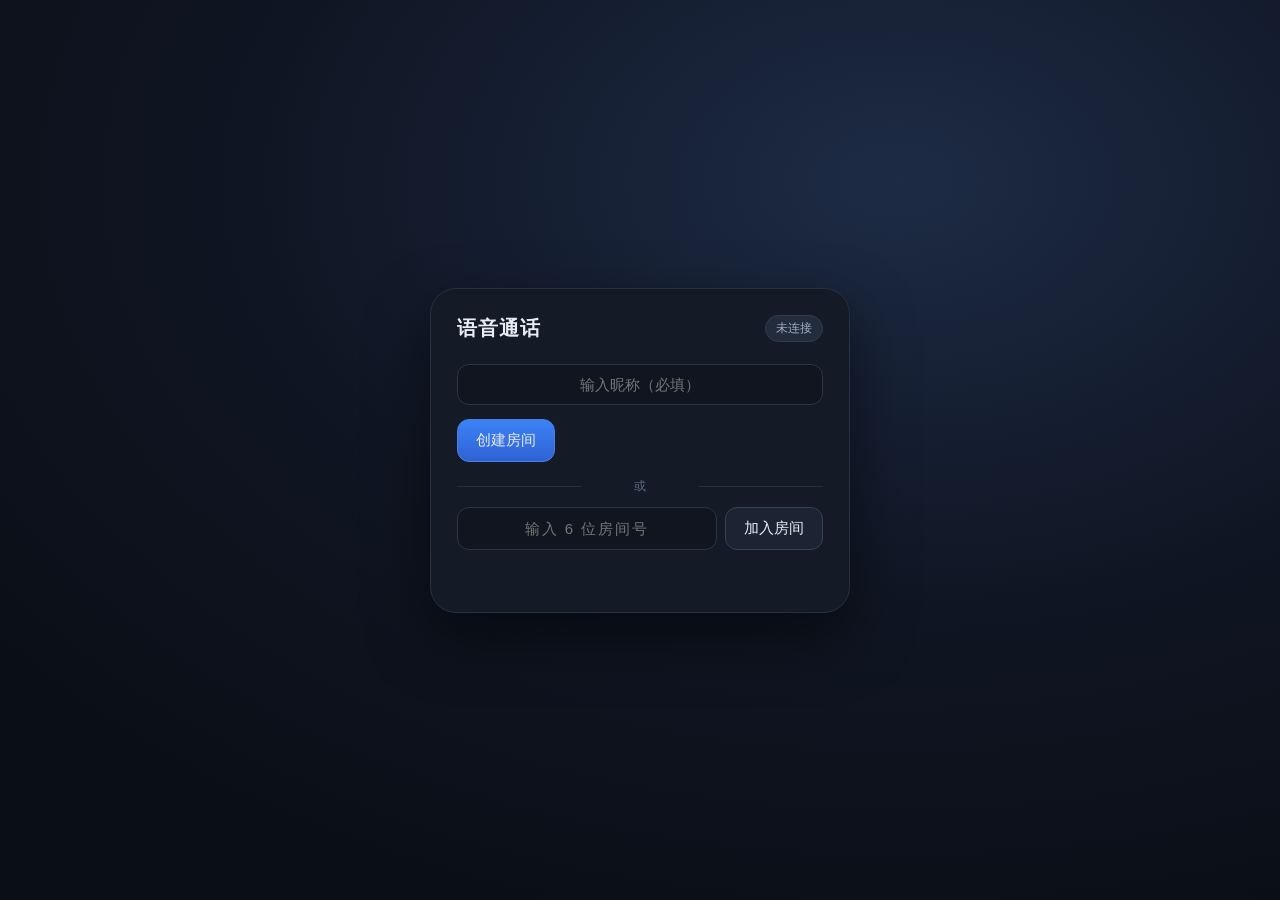
==== commit 05c7b8d6: "Add files via upload" ====
--- a/index.html
+++ b/index.html
@@ -14,8 +14,9 @@
     <span id="linkTag" class="tag">未连接</span>
   </header>
 
-  <!-- 大厅：创建/加入房间 -->
+  <!-- 大厅：昵称 + 创建/加入房间 -->
   <section id="lobbyCard">
+    <input id="nickInput" type="text" maxlength="12" placeholder="输入昵称（必填）" autocomplete="off">
     <button id="btnCreate" class="btn primary">创建房间</button>
     <div class="divider"><span>或</span></div>
     <div class="join-row">
@@ -45,6 +46,12 @@
       </div>
     </div>
     <button id="btnCall" class="btn primary big" disabled>拨打</button>
+  </section>
+
+  <!-- 房间成员（昵称 + 正在说话高亮） -->
+  <section id="rosterCard" class="hidden">
+    <p class="label">房间成员</p>
+    <ul id="rosterList"></ul>
   </section>
 
   <!-- 通话中 -->
--- a/css/style.css
+++ b/css/style.css
@@ -62,6 +62,28 @@
 }
 .join-row input:focus { outline: none; border-color: #3b82f6; }
 
+#nickInput {
+  width: 100%; background: #10151f; border: 1px solid #2a3548; color: #e8ecf3;
+  border-radius: 12px; padding: 11px 14px; font-size: 15px; text-align: center;
+  margin-bottom: 14px;
+}
+#nickInput:focus { outline: none; border-color: #3b82f6; }
+
+#rosterList { list-style: none; margin-top: 6px; }
+#rosterList li {
+  display: flex; align-items: center; gap: 10px; padding: 9px 12px; margin-top: 6px;
+  background: #10151f; border: 1px solid #2a3548; border-radius: 12px; font-size: 14px;
+  transition: border-color .2s, background .2s;
+}
+#rosterList li .dot {
+  width: 9px; height: 9px; border-radius: 50%; background: #56688a; flex: none;
+  transition: background .15s, box-shadow .15s;
+}
+#rosterList li .rnick { flex: 1; overflow: hidden; text-overflow: ellipsis; white-space: nowrap; }
+#rosterList li .rst { font-size: 11px; color: #7fe0a8; }
+#rosterList li.spk { border-color: #7fe0a8; background: #14261d; }
+#rosterList li.spk .dot { background: #7fe0a8; box-shadow: 0 0 8px rgba(127, 224, 168, .9); }
+
 .code-row { display: flex; align-items: center; gap: 10px; margin-top: 6px; }
 .room-code {
   flex: 1; text-align: center; font-size: 30px; letter-spacing: 8px; font-weight: 700;
